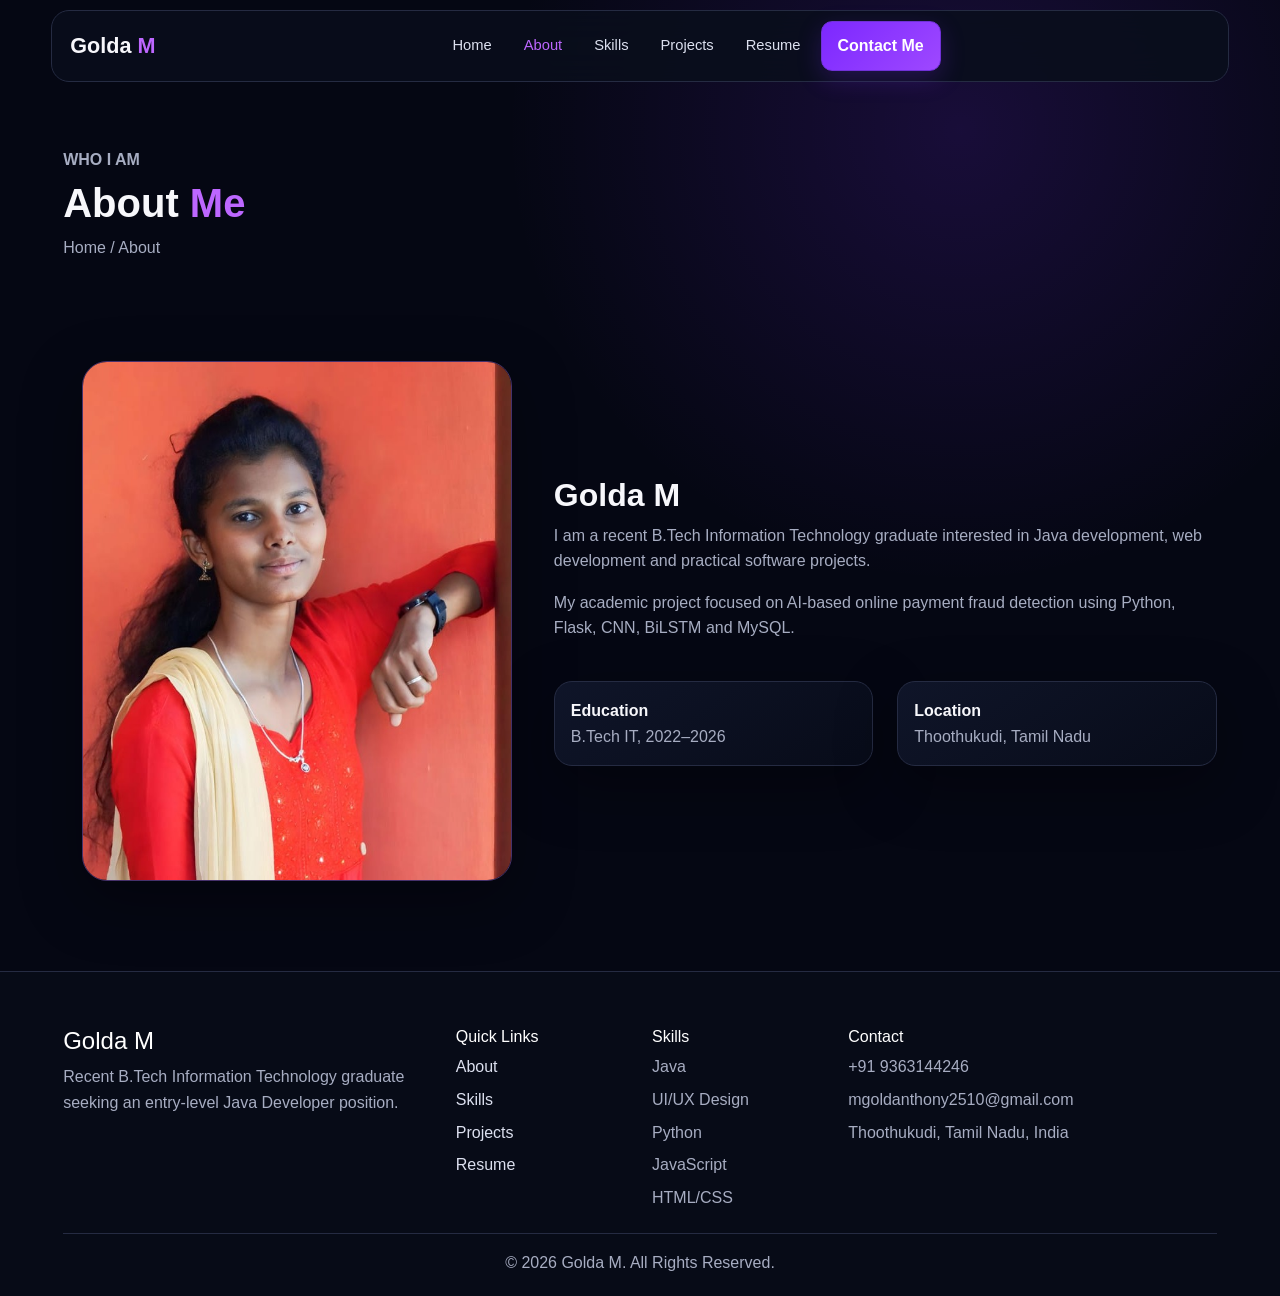
==== about.html @ efbca7c1 "Initial commit" ====
<!DOCTYPE html>
<html lang="en">
<head>
<meta charset="UTF-8">
<meta name="viewport" content="width=device-width, initial-scale=1.0">
<title>About | Golda M</title>
<link href="https://cdn.jsdelivr.net/npm/bootstrap@5.3.3/dist/css/bootstrap.min.css" rel="stylesheet">
<link rel="stylesheet" href="css/style.css">
</head>
<body>
<nav class="navbar navbar-expand-lg bg-white border-bottom sticky-top">
  <div class="container">
    <a class="navbar-brand" href="index.html">Golda <span>M</span></a>
    <button class="navbar-toggler" type="button" data-bs-toggle="collapse" data-bs-target="#mainNav" aria-label="Toggle navigation">
      <span class="navbar-toggler-icon"></span>
    </button>
    <div class="collapse navbar-collapse" id="mainNav">
      <ul class="navbar-nav ms-auto align-items-lg-center gap-lg-2">
        <li class="nav-item"><a class="nav-link" href="index.html">Home</a></li>
        <li class="nav-item"><a class="nav-link active" href="about.html">About</a></li>
        <li class="nav-item"><a class="nav-link" href="skills.html">Skills</a></li>
        <li class="nav-item"><a class="nav-link" href="projects.html">Projects</a></li>
        <li class="nav-item"><a class="nav-link" href="resume.html">Resume</a></li>
        <li class="nav-item"><a class="btn btn-purple px-3" href="contact.html">Contact Me</a></li>
      </ul>
    </div>
  </div>
</nav>

<section class="page-head">
<div class="container">
  <p class="text-uppercase fw-bold text-secondary">Who I Am</p>
  <h1 class="fw-bold">About <span class="accent">Me</span></h1>
  <p class="text-secondary">Home / About</p>
</div>
</section>
<section class="section">
<div class="container">
  <div class="row align-items-center g-5">
    <div class="col-lg-5">
      <img src="images/profile.jpg" class="about-photo" alt="Golda M profile photo">
    </div>
    <div class="col-lg-7">
      <h2 class="fw-bold">Golda M</h2>
      <p class="text-secondary">I am a recent B.Tech Information Technology graduate interested in Java development, web development and practical software projects.</p>
      <p class="text-secondary">My academic project focused on AI-based online payment fraud detection using Python, Flask, CNN, BiLSTM and MySQL.</p>
      <div class="row g-3 mt-3">
        <div class="col-sm-6"><div class="card p-3"><strong>Education</strong><span class="text-secondary">B.Tech IT, 2022–2026</span></div></div>
        <div class="col-sm-6"><div class="card p-3"><strong>Location</strong><span class="text-secondary">Thoothukudi, Tamil Nadu</span></div></div>
      </div>
    </div>
  </div>
</div>
</section>

<footer>
  <div class="container">
    <div class="row g-4">
      <div class="col-lg-4">
        <h4 class="text-white">Golda M</h4>
        <p>Recent B.Tech Information Technology graduate seeking an entry-level Java Developer position.</p>
      </div>
      <div class="col-sm-6 col-lg-2">
        <h6 class="text-white">Quick Links</h6>
        <p><a href="about.html">About</a></p><p><a href="skills.html">Skills</a></p><p><a href="projects.html">Projects</a></p><p><a href="resume.html">Resume</a></p>
      </div>
      <div class="col-sm-6 col-lg-2">
        <h6 class="text-white">Skills</h6>
        <p>Java</p><p>UI/UX Design</p><p>Python</p><p>JavaScript</p><p>HTML/CSS</p>
      </div>
      <div class="col-lg-4">
        <h6 class="text-white">Contact</h6>
        <p>+91 9363144246</p>
        <p>mgoldanthony2510@gmail.com</p>
        <p>Thoothukudi, Tamil Nadu, India</p>
      </div>
    </div>
    <hr class="border-secondary">
    <p class="text-center mb-0">© <span class="year"></span> Golda M. All Rights Reserved.</p>
  </div>
</footer>
<script src="https://cdn.jsdelivr.net/npm/bootstrap@5.3.3/dist/js/bootstrap.bundle.min.js"></script>
<script src="js/main.js"></script>
</body>
</html>
---- css/style.css ----
:root{
  --bg:#050713;
  --panel:#0b1020;
  --panel2:#10162a;
  --text:#f7f7fb;
  --muted:#a7adc2;
  --purple:#8b35ff;
  --purple2:#bd67ff;
  --line:#252b42;
  --shadow:0 20px 60px rgba(0,0,0,.35);
}

*{box-sizing:border-box}
html{scroll-behavior:smooth}
body{
  margin:0;
  font-family:Inter,Segoe UI,Arial,sans-serif;
  background:radial-gradient(circle at 75% 10%,rgba(126,45,255,.16),transparent 30%),var(--bg);
  color:var(--text);
  line-height:1.6;
  overflow-x:hidden;
}
a{text-decoration:none;color:inherit}
img{max-width:100%}

.container{width:92%;max-width:1390px;margin-left:auto;margin-right:auto}
.row{--bs-gutter-x:1.5rem;--bs-gutter-y:1.5rem}

/* Navigation */
.navbar{
  position:sticky;
  top:10px;
  z-index:1000;
  width:92%;
  max-width:1390px;
  margin:10px auto 0;
  padding:10px 18px;
  background:rgba(10,14,28,.88)!important;
  backdrop-filter:blur(18px);
  border:1px solid var(--line)!important;
  border-radius:18px;
}
.navbar .container{width:100%;max-width:none;padding:0}
.navbar-brand{font-size:1.35rem;font-weight:800;color:var(--text)!important;white-space:nowrap}
.navbar-brand span,.accent{color:var(--purple2)!important}
.navbar .navbar-collapse{align-items:center}
.navbar .navbar-nav{margin-left:auto;margin-right:auto}
.navbar .nav-link{color:#dce0ef!important;font-size:.92rem;padding:10px 12px!important;transition:.25s}
.navbar .nav-link:hover,.navbar .nav-link.active{color:var(--purple2)!important}
.navbar-toggler{border:1px solid var(--line)!important;background:#10162a!important;padding:7px 10px}
.navbar-toggler-icon{filter:invert(1) brightness(2)}

/* Buttons */
.btn-purple{
  display:inline-flex;align-items:center;justify-content:center;gap:8px;
  padding:12px 19px;border-radius:11px;border:1px solid #7131d8;
  background:linear-gradient(135deg,#7c28ff,#9e48ff)!important;
  color:#fff!important;font-weight:700;
  box-shadow:0 8px 25px rgba(126,42,255,.22);
  transition:.25s;
}
.btn-purple:hover{transform:translateY(-2px);color:#fff!important}
.btn-outline-purple{
  display:inline-flex;align-items:center;justify-content:center;
  border:1px solid #5b6077!important;background:transparent!important;
  color:#fff!important;font-weight:700;box-shadow:none;
}
.btn-outline-purple:hover{border-color:var(--purple)!important;color:var(--purple2)!important;transform:translateY(-2px)}

/* Home */
.hero{min-height:calc(100vh - 125px);padding:65px 0;display:flex;align-items:center}
.hero-row{min-height:620px;align-items:center}
.hero-content{padding-right:45px}
.hero-content .kicker,.kicker{color:var(--purple2)!important;font-size:1.05rem;font-weight:800;margin-bottom:14px}
.hero-content h1{font-size:clamp(4rem,6vw,6.1rem);line-height:.98;margin:0 0 20px;font-weight:800}
.hero-content h2{font-size:clamp(2rem,3vw,2.8rem);line-height:1.15;margin:0 0 28px;font-weight:800}
.hero-description{max-width:720px;color:var(--muted)!important;font-size:1.18rem;line-height:1.65;margin:0}
.actions{display:flex;gap:16px;margin:32px 0 28px;align-items:center}
.actions .btn{min-height:60px;padding:0 24px;border-radius:13px}
.social-icons{display:flex;gap:12px;align-items:center}
.social-icons a{width:50px;height:50px;border:1px solid var(--line);border-radius:50%;display:grid;place-items:center;background:#0b1020;color:#e7e9f3;font-weight:700;font-size:1rem;transition:.25s}
.social-icons a:hover{border-color:var(--purple);color:var(--purple2);transform:translateY(-2px)}
.hero-image-col{height:100%}
.hero-art{position:relative;min-height:620px;height:100%;display:grid;place-items:center}
.orb{position:absolute;width:520px;height:520px;border-radius:50%;background:radial-gradient(circle,rgba(143,45,255,.25),rgba(74,16,130,.12) 58%,transparent 72%);filter:blur(4px)}
.profile{position:relative;width:min(455px,88%);height:550px;border-radius:220px 220px 45px 45px;background:#10162a;border:1px solid #46316b;box-shadow:0 0 90px rgba(128,44,255,.32);display:flex;align-items:flex-end;justify-content:center;overflow:hidden;z-index:2}
.profile-photo{width:100%;height:100%;display:block;object-fit:cover;object-position:center top;border:0;border-radius:inherit;box-shadow:none}
.badge{position:absolute;z-index:10;padding:14px 20px;background:rgba(8,12,26,.95);border:1px solid #46316b;border-radius:16px;box-shadow:0 10px 35px rgba(0,0,0,.35);font-weight:700;color:#fff;white-space:nowrap}
.b1{top:115px;left:0}.b2{top:245px;right:-10px}.b3{bottom:95px;left:25px}

/* Shared pages */
.section{padding:70px 0}
.page-head{padding:65px 0 25px}
.page-head h1{color:var(--text);margin-bottom:8px}
.page-head p{margin-bottom:6px}
.text-secondary{color:var(--muted)!important}
.card{
  background:linear-gradient(145deg,rgba(16,22,42,.95),rgba(8,12,25,.95));
  border:1px solid var(--line);border-radius:18px;box-shadow:var(--shadow);color:var(--text);
}
.card h1,.card h2,.card h3,.card h4,.card h5,.card h6{color:var(--text)}
.card p{color:var(--muted)}

/* Skills */
.skills-grid .skill-card{height:100%;min-height:145px;display:flex;flex-direction:column;justify-content:space-between}
.skill-title-row{display:flex;justify-content:space-between;align-items:flex-start;gap:18px;margin-bottom:14px}
.skill-title-row strong{font-size:1.05rem}
.skill-title-row span{color:var(--muted);font-size:.9rem;text-align:right}
.skill-bar{height:9px;width:100%;border-radius:20px;background:#1a2034;overflow:hidden}
.skill-bar .progress-bar{height:100%;background:linear-gradient(90deg,#7427ff,#c26cff);border-radius:20px}
.soft-skills-card{width:100%;height:100%}
.soft-skills-card h3{margin-bottom:20px}
.soft-skills-list{display:flex;flex-wrap:nowrap;gap:12px;align-items:stretch}
.soft-skill{flex:1 1 0;min-width:0;min-height:55px;padding:12px 10px;display:flex;align-items:center;justify-content:center;text-align:center;white-space:nowrap;background:#11172a;border:1px solid var(--line);border-radius:10px;color:var(--text);font-weight:700;transition:.25s}
.soft-skill:hover{border-color:var(--purple);color:var(--purple2);transform:translateY(-2px)}

/* Projects */
.project-grid .project-col{display:flex}
.project-card{width:100%;height:100%;display:flex;flex-direction:column;padding:16px!important}
.project-icon{height:165px;flex:0 0 165px;border-radius:16px;background:linear-gradient(135deg,#251043,#101a37);border:1px solid #3a2b59;display:grid;place-items:center;font-size:3.5rem;color:#b766ff}
.project-body{display:flex;flex-direction:column;flex:1;padding:20px 4px 4px}
.project-body h3{font-size:1.45rem;line-height:1.25;margin-bottom:12px}
.project-body p{margin-bottom:18px;min-height:78px}
.project-tags{display:flex;flex-wrap:wrap;gap:8px;margin-top:auto}
.badge.text-bg-light{background:#171d32!important;color:#d9dcef!important;border:1px solid var(--line);padding:9px 12px;border-radius:10px;font-weight:700}

/* Resume */
.resume-top-grid>.resume-col{display:flex}
.resume-top-grid .card{width:100%;height:100%}
.resume-card{height:100%}
.timeline-item{border-left:3px solid var(--purple);padding:4px 0 4px 20px;margin-bottom:24px}
.timeline-item:last-child{margin-bottom:0}
.timeline-item h4{font-size:1.12rem;margin-bottom:7px}
.timeline-item p{margin-bottom:5px}
.resume-internship-grid>.col-md-6{display:flex}
.resume-internship-grid .timeline-item{width:100%;height:100%;margin:0}
.resume-project p{margin-bottom:0}

/* Contact */
.contact-grid>.contact-col{display:flex}
.contact-card{width:100%;height:100%}
.contact-card h2{margin-bottom:10px}
.contact-info{display:grid;gap:18px;margin-top:25px}
.contact-item{display:flex;gap:14px;align-items:center;min-width:0}
.contact-icon{width:48px;height:48px;flex:0 0 48px;border-radius:14px;background:rgba(139,53,255,.13);color:var(--purple2);display:grid;place-items:center;font-size:1.2rem}
.contact-item small{display:block;margin-bottom:2px}
.contact-item div:last-child{overflow-wrap:anywhere}
.contact-links{display:flex;gap:18px;margin-top:25px}
.contact-form{height:100%;display:flex;flex-direction:column}
.contact-form form{flex:1}
.form-label{color:#e8eaf3;font-weight:600;margin-bottom:6px}
.form-control,.form-select{background:#080d1b!important;color:#fff!important;border:1px solid var(--line)!important;border-radius:10px;padding:12px 14px}
.form-control::placeholder{color:#777f98}
.form-control:focus,.form-select:focus{border-color:var(--purple)!important;box-shadow:0 0 0 .2rem rgba(139,53,255,.15)!important}
textarea.form-control{min-height:160px;resize:vertical}

/* About */
.about-photo{width:100%;max-width:430px;height:520px;object-fit:cover;object-position:center top;border-radius:25px;border:1px solid #46316b;box-shadow:var(--shadow);display:block;margin:0 auto}

/* Footer */
footer{border-top:1px solid var(--line);background:#070b17;color:var(--muted);padding:55px 0 20px;margin-top:20px}
footer a{color:#dce0ef;text-decoration:none}footer a:hover{color:var(--purple2)}footer h4,footer h6{color:#fff!important}
footer p{margin-bottom:7px}
hr.border-secondary{border-color:var(--line)!important;opacity:1}
.text-white{color:#fff!important}

/* Responsive */
@media(max-width:991.98px){
  .navbar .navbar-nav{margin-left:0;margin-right:0}
  .hero{min-height:auto;padding:55px 0}
  .hero-row{min-height:auto}
  .hero-content{padding-right:0;text-align:center}
  .hero-description{margin-left:auto;margin-right:auto}
  .actions,.social-icons{justify-content:center}
  .hero-image-col{margin-top:35px}
  .hero-art{min-height:560px}
  .skills-grid .skill-card{min-height:135px}
  .soft-skills-list{flex-wrap:wrap}
  .soft-skill{flex:1 1 calc(33.333% - 8px)}
  .about-photo{height:480px}
}
@media(max-width:767.98px){
  .navbar{top:8px;margin-top:8px}
  .section{padding:50px 0}
  .page-head{padding:50px 0 20px}
  .skill-title-row{flex-direction:column;gap:5px}
  .skill-title-row span{text-align:left}
  .project-body p{min-height:auto}
  .resume-internship-grid>.col-md-6{display:block}
  .resume-internship-grid .timeline-item{height:auto}
  .contact-grid>.contact-col{display:block}
}
@media(max-width:575.98px){
  .container{width:94%}
  .navbar{width:94%}
  .hero{padding:40px 0}
  .hero-content h1{font-size:3.4rem}
  .hero-content h2{font-size:1.7rem}
  .hero-description{font-size:1rem}
  .actions{flex-direction:column;align-items:stretch}
  .actions .btn{width:100%}
  .hero-art{min-height:450px}
  .profile{width:82%;height:400px;border-radius:180px 180px 30px 30px}
  .orb{width:350px;height:350px}
  .badge{padding:10px 13px;font-size:.8rem}
  .b1{top:45px;left:-5px}.b2{top:155px;right:-5px}.b3{bottom:35px;left:-5px}
  .soft-skill{flex:1 1 calc(50% - 6px)}
  .project-icon{height:145px;flex-basis:145px}
  .about-photo{height:400px}
}
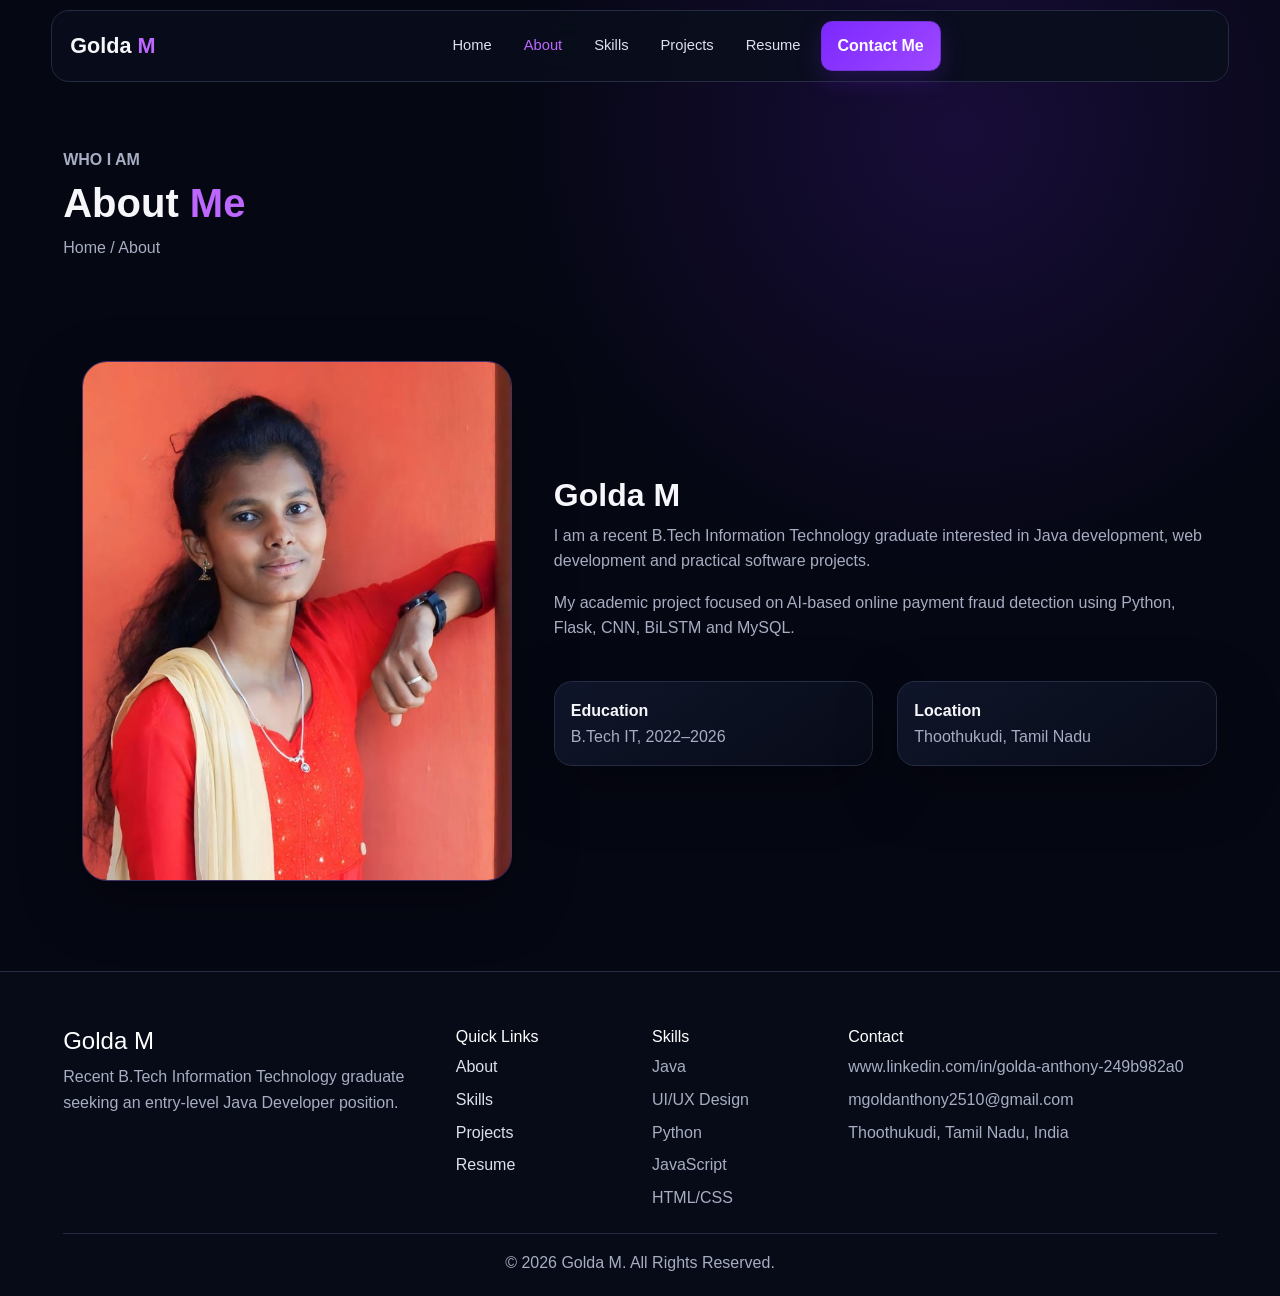
==== commit b359b31b: "Update contact information in about.html" ====
--- a/about.html
+++ b/about.html
@@ -70,7 +70,7 @@
       </div>
       <div class="col-lg-4">
         <h6 class="text-white">Contact</h6>
-        <p>+91 9363144246</p>
+        <p>www.linkedin.com/in/golda-anthony-249b982a0</p>
         <p>mgoldanthony2510@gmail.com</p>
         <p>Thoothukudi, Tamil Nadu, India</p>
       </div>
@@ -82,4 +82,4 @@
 <script src="https://cdn.jsdelivr.net/npm/bootstrap@5.3.3/dist/js/bootstrap.bundle.min.js"></script>
 <script src="js/main.js"></script>
 </body>
-</html>+</html>
